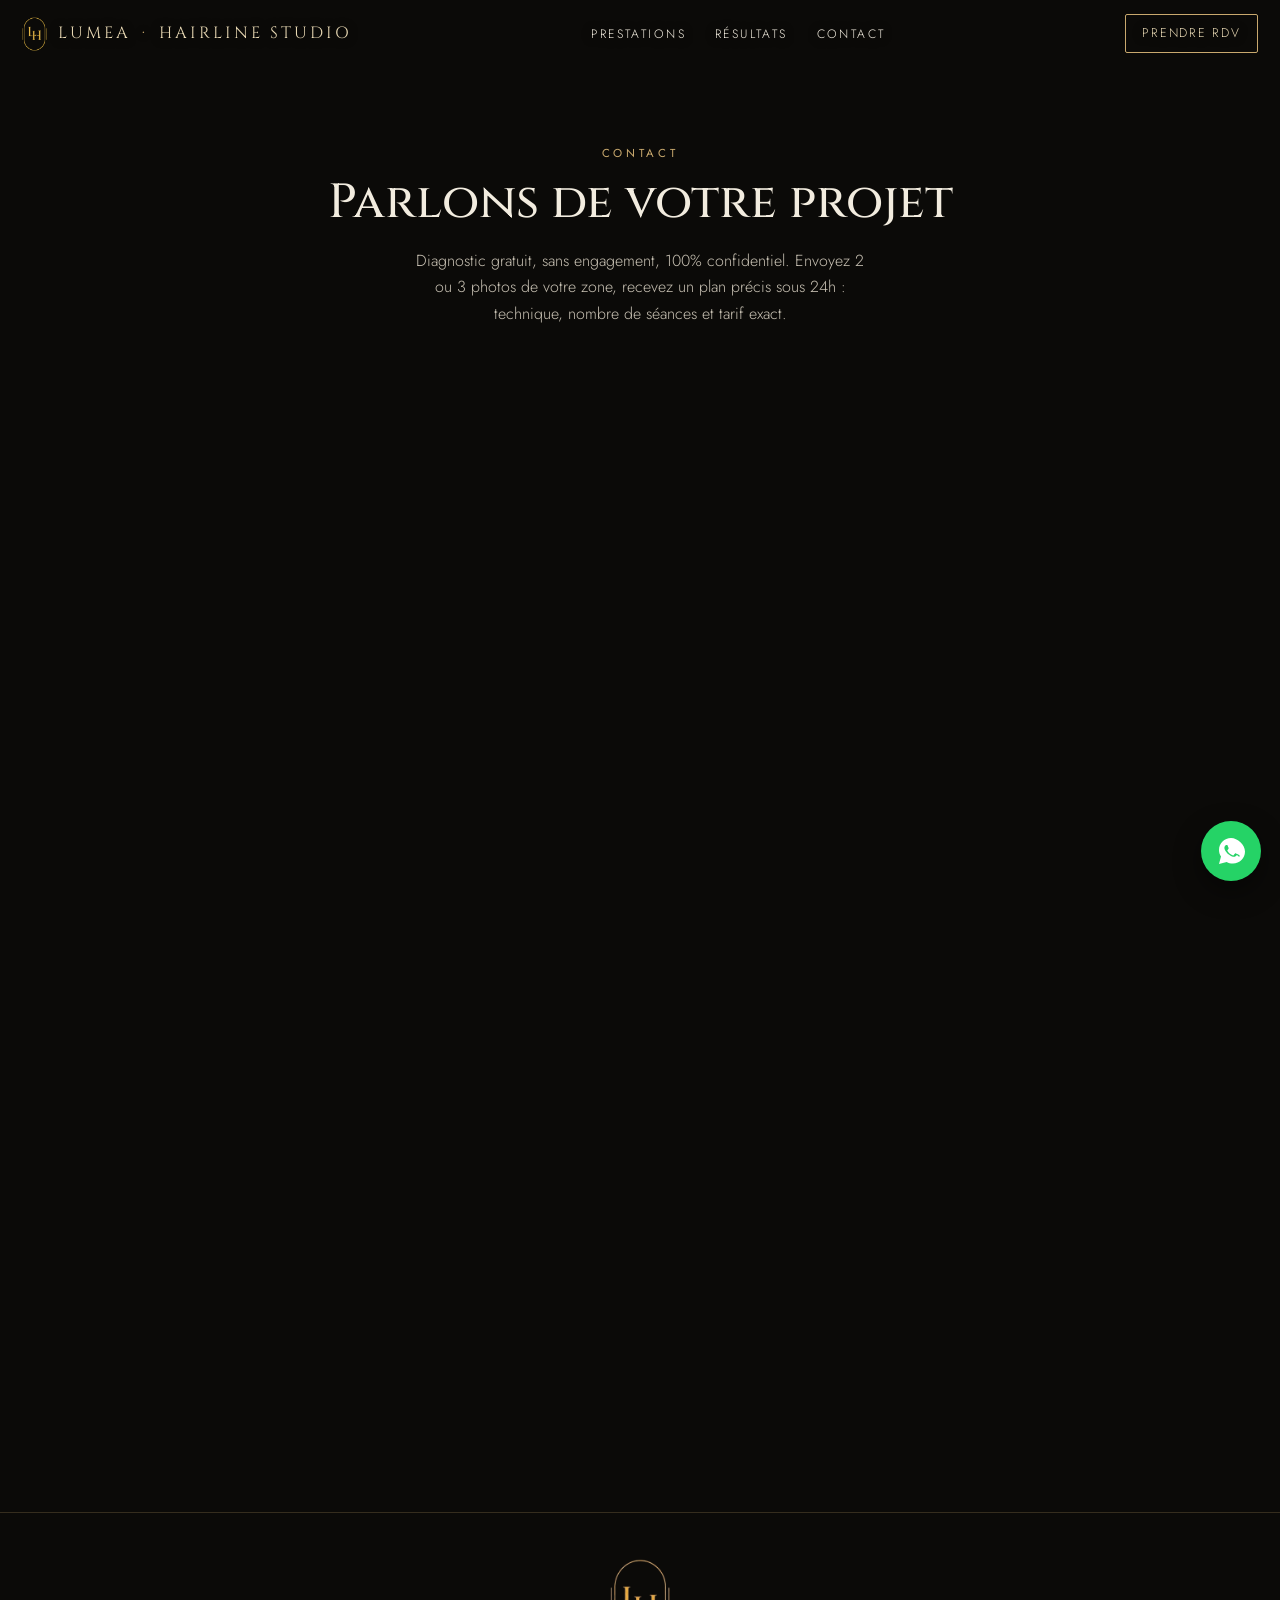
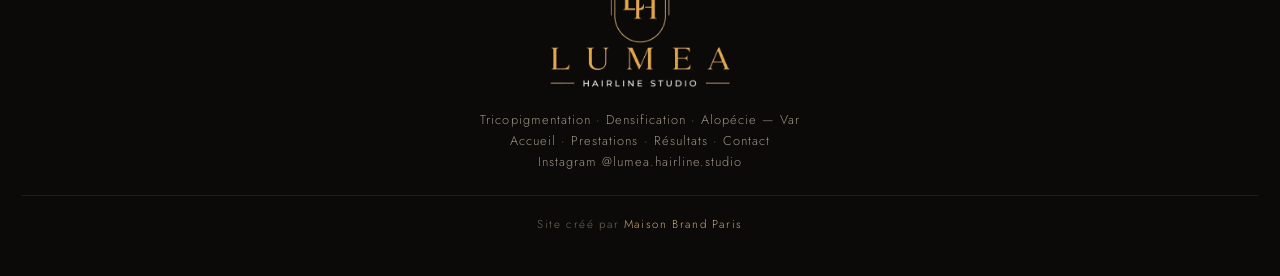
==== contact.html @ ed63c0f9 "Multi-pages + bulle WhatsApp + preloader rideau + compteurs corriges + cadrage contain + titres mot " ====
<!DOCTYPE html>
<html lang="fr">
<head>
<meta charset="UTF-8">
<meta name="viewport" content="width=device-width, initial-scale=1.0">
<title>Contact — LUMEA Hairline Studio</title>
<meta name="description" content="Diagnostic gratuit sous 24h. WhatsApp, Instagram, studio privé dans le Var. Prévisualisation IA gratuite.">
<link rel="preconnect" href="https://fonts.googleapis.com">
<link href="https://fonts.googleapis.com/css2?family=Anton&family=Cinzel:wght@400;500;600&family=Jost:ital,wght@0,300;0,400;0,500;1,300&display=swap" rel="stylesheet">
<link rel="stylesheet" href="css/styles.css">
<style>
.entete-page{padding:9rem 1.4rem 3rem;max-width:1060px;margin:0 auto;text-align:center}
.entete-page h1{font-family:'Cinzel',serif;font-weight:500;font-size:clamp(1.9rem,6.5vw,3rem);line-height:1.2;margin-top:.7rem}
.entete-page p.intro{color:#C9C2B4;max-width:52ch;margin:1rem auto 0}
.contact-grille{display:grid;gap:1.1rem;grid-template-columns:1fr;margin-top:1rem}
@media(min-width:760px){.contact-grille{grid-template-columns:repeat(3,1fr)}}
.contact-carte{border:1px solid var(--ligne);border-radius:4px;padding:1.8rem 1.4rem;background:linear-gradient(180deg,var(--noir2),transparent);transition:.3s;display:flex;flex-direction:column;gap:.5rem}
.contact-carte:hover{border-color:var(--or);transform:translateY(-5px)}
.contact-carte .ico{width:52px;height:52px;border-radius:50%;display:flex;align-items:center;justify-content:center;margin-bottom:.4rem}
.contact-carte .ico svg{width:26px;height:26px}
.ico.wa{background:#25D366;animation:waPulse 2.4s ease-in-out infinite}
.ico.ig{background:linear-gradient(45deg,#F58529,#DD2A7B,#8134AF,#515BD4)}
.ico.or{background:linear-gradient(120deg,var(--or),#B08F55)}
.contact-carte h3{font-size:1.05rem;letter-spacing:.05em}
.contact-carte p{font-size:.92rem;color:var(--gris);flex:1}
.contact-carte .lien{font-size:.72rem;letter-spacing:.2em;text-transform:uppercase;color:var(--or)}
.btn-wa{background:#25D366;color:#062B16;font-weight:500;animation:waPulse 2.4s ease-in-out infinite}
</style>
</head>
<body>
<div id="progress"></div>
<nav>
  <a class="logo" href="index.html"><img src="img/logo-mark.png" alt="LH" class="logo-mark">LUMEA <span>·</span> HAIRLINE STUDIO</a>
  <div class="nav-liens">
    <a href="prestations.html">Prestations</a>
    <a href="resultats.html">Résultats</a>
    <a href="contact.html">Contact</a>
  </div>
  <a class="nav-cta" href="contact.html">Prendre RDV</a>
</nav>
<header class="entete-page">
  <p class="eyebrow">Contact</p>
  <h1>Parlons de votre projet</h1>
  <p class="intro">Diagnostic gratuit, sans engagement, 100% confidentiel. Envoyez 2 ou 3 photos de votre zone, recevez un plan précis sous 24h : technique, nombre de séances et tarif exact.</p>
</header>
<section class="reveal" style="padding-top:0">
  <div class="contact-grille">
    <a class="contact-carte" href="https://wa.me/qr/CVUAMJYYGA55K1" target="_blank" rel="noopener">
      <span class="ico wa"><svg viewBox="0 0 32 32"><path fill="#fff" d="M16 3C9.4 3 4 8.4 4 15c0 2.4.7 4.6 2 6.5L4 29l7.7-2c1.8 1 3.9 1.5 6 1.5h.3c6.6 0 12-5.4 12-12S22.6 3 16 3zm5.9 17.1c-.3.8-1.6 1.5-2.2 1.6-.6.1-1.3.2-3.7-.8-3.1-1.3-5.1-4.4-5.3-4.6-.2-.2-1.3-1.7-1.3-3.2s.8-2.3 1.1-2.6c.3-.3.6-.4.8-.4h.6c.2 0 .5-.1.7.5.3.7.9 2.2 1 2.4.1.2.1.4 0 .6-.1.2-.2.4-.4.6l-.6.7c-.2.2-.4.4-.2.8.2.4 1 1.7 2.2 2.7 1.5 1.3 2.8 1.7 3.2 1.9.4.2.6.2.9-.1.2-.3 1-1.2 1.3-1.6.3-.4.5-.3.9-.2.4.1 2.4 1.1 2.8 1.3.4.2.7.3.8.5.1.2.1.9-.2 1.7z"/></svg></span>
      <h3>WhatsApp</h3>
      <p>Le plus rapide : envoyez vos photos, réponse sous 24h.</p>
      <span class="lien">Ouvrir WhatsApp</span>
    </a>
    <a class="contact-carte" href="https://ig.me/m/lumea.hairline.studio" target="_blank" rel="noopener">
      <span class="ico ig"><svg viewBox="0 0 24 24"><path fill="#fff" d="M12 2.2c3.2 0 3.6 0 4.8.1 1.2.1 1.9.2 2.3.4.6.2 1 .5 1.4.9.4.4.7.8.9 1.4.2.4.4 1.1.4 2.3.1 1.3.1 1.6.1 4.8s0 3.6-.1 4.8c-.1 1.2-.2 1.9-.4 2.3-.2.6-.5 1-.9 1.4-.4.4-.8.7-1.4.9-.4.2-1.1.4-2.3.4-1.3.1-1.6.1-4.8.1s-3.6 0-4.8-.1c-1.2-.1-1.9-.2-2.3-.4-.6-.2-1-.5-1.4-.9-.4-.4-.7-.8-.9-1.4-.2-.4-.4-1.1-.4-2.3C2.2 15.6 2.2 15.2 2.2 12s0-3.6.1-4.8c.1-1.2.2-1.9.4-2.3.2-.6.5-1 .9-1.4.4-.4.8-.7 1.4-.9.4-.2 1.1-.4 2.3-.4C8.4 2.2 8.8 2.2 12 2.2zm0 3.6a6.2 6.2 0 1 0 0 12.4 6.2 6.2 0 0 0 0-12.4zm0 10.2a4 4 0 1 1 0-8 4 4 0 0 1 0 8zm6.4-10.4a1.4 1.4 0 1 1-2.9 0 1.4 1.4 0 0 1 2.9 0z"/></svg></span>
      <h3>Instagram</h3>
      <p>Message privé @lumea.hairline.studio et tous nos résultats.</p>
      <span class="lien">Ouvrir Instagram</span>
    </a>
    <div class="contact-carte">
      <span class="ico or"><svg viewBox="0 0 24 24"><path fill="#0B0A08" d="M12 2C8.1 2 5 5.1 5 9c0 5.2 7 13 7 13s7-7.8 7-13c0-3.9-3.1-7-7-7zm0 9.5A2.5 2.5 0 1 1 12 6.5a2.5 2.5 0 0 1 0 5z"/></svg></span>
      <h3>Le studio</h3>
      <p>Studio privé et confidentiel dans le Var (Six-Fours-les-Plages). Adresse exacte communiquée à la confirmation du rendez-vous.</p>
      <span class="lien" style="color:var(--gris)">Sur rendez-vous uniquement</span>
    </div>
  </div>
</section>
<section class="reveal" style="border-top:1px solid var(--ligne)">
  <p class="eyebrow">Prévisualisation IA gratuite</p>
  <h2>Voyez votre futur résultat avant de vous lancer</h2>
  <div class="duo" style="margin-top:2rem">
    <div class="duo-img"><img src="img/previsu-ia.jpg" alt="Prévisualisation IA — avant / après" loading="lazy"></div>
    <div>
      <div class="etapes" style="grid-template-columns:1fr;gap:1.1rem;margin-top:0">
        <div class="etape"><span class="num">I</span><h3>Envoyez vos photos avant</h3><p>Des photos claires : face, dessus et côtés.</p></div>
        <div class="etape"><span class="num">II</span><h3>Prévisualisation IA</h3><p>Nous générons votre résultat "après" grâce à l'IA.</p></div>
        <div class="etape"><span class="num">III</span><h3>Visualisez votre transformation</h3><p>Vous décidez en toute confiance.</p></div>
      </div>
      <div class="cta-row" style="margin-top:1.6rem">
        <a class="btn btn-wa" href="https://wa.me/qr/CVUAMJYYGA55K1" target="_blank" rel="noopener">Recevoir ma prévisualisation</a>
      </div>
    </div>
  </div>
</section>
<footer>
  <img src="img/logo-full.png" alt="LUMEA Hairline Studio" class="logo-footer">
  Tricopigmentation · Densification · Alopécie — Var<br>
  <a href="index.html">Accueil</a> · <a href="prestations.html">Prestations</a> · <a href="resultats.html">Résultats</a> · <a href="contact.html">Contact</a><br>
  Instagram @lumea.hairline.studio
  <p class="credit">Site créé par <a href="https://maisonbrandparis.fr" target="_blank" rel="noopener">Maison Brand Paris</a></p>
</footer>
<a class="wa-bulle" href="https://wa.me/qr/CVUAMJYYGA55K1" target="_blank" rel="noopener" aria-label="Nous contacter sur WhatsApp">
  <svg viewBox="0 0 32 32" aria-hidden="true"><path fill="#fff" d="M16 3C9.4 3 4 8.4 4 15c0 2.4.7 4.6 2 6.5L4 29l7.7-2c1.8 1 3.9 1.5 6 1.5h.3c6.6 0 12-5.4 12-12S22.6 3 16 3zm5.9 17.1c-.3.8-1.6 1.5-2.2 1.6-.6.1-1.3.2-3.7-.8-3.1-1.3-5.1-4.4-5.3-4.6-.2-.2-1.3-1.7-1.3-3.2s.8-2.3 1.1-2.6c.3-.3.6-.4.8-.4h.6c.2 0 .5-.1.7.5.3.7.9 2.2 1 2.4.1.2.1.4 0 .6-.1.2-.2.4-.4.6l-.6.7c-.2.2-.4.4-.2.8.2.4 1 1.7 2.2 2.7 1.5 1.3 2.8 1.7 3.2 1.9.4.2.6.2.9-.1.2-.3 1-1.2 1.3-1.6.3-.4.5-.3.9-.2.4.1 2.4 1.1 2.8 1.3.4.2.7.3.8.5.1.2.1.9-.2 1.7z"/></svg>
</a>
<script src="js/site.js"></script>
</body>
</html>
---- css/styles.css ----
:root{
  --noir:#0B0A08;
  --noir2:#141210;
  --or:#C9A96E;
  --or-clair:#E9D9B4;
  --creme:#F2ECDF;
  --gris:#9A9184;
  --ligne:rgba(201,169,110,.22);
}
*{margin:0;padding:0;box-sizing:border-box}
html{scroll-behavior:smooth}
body{background:var(--noir);color:var(--creme);font-family:'Jost',sans-serif;font-weight:300;line-height:1.65;-webkit-font-smoothing:antialiased;overflow-x:hidden}
img{max-width:100%;display:block}
a{color:inherit;text-decoration:none}

.eyebrow{font-size:.72rem;letter-spacing:.32em;text-transform:uppercase;color:var(--or);font-weight:400}
h1,h2,h3{font-family:'Cinzel',serif;font-weight:500;color:var(--creme)}
h2{font-size:clamp(1.5rem,5.4vw,2.4rem);line-height:1.25;margin:.7rem 0 1rem}
section{padding:4.6rem 1.4rem;max-width:1060px;margin:0 auto}

#progress{position:fixed;top:0;left:0;height:2px;width:0;background:linear-gradient(90deg,var(--or),var(--or-clair));z-index:100;box-shadow:0 0 12px rgba(201,169,110,.7)}

/* ===== NAV ===== */
nav{position:fixed;top:0;left:0;right:0;z-index:50;display:flex;align-items:center;justify-content:space-between;padding:.9rem 1.4rem;background:transparent;border-bottom:none;text-shadow:0 1px 10px rgba(0,0,0,.65)}
.logo{font-family:'Cinzel',serif;font-size:1.02rem;letter-spacing:.18em;color:var(--or-clair);display:flex;align-items:center;gap:.7rem}
.logo-mark{height:34px;width:auto;display:block}
.logo span{color:var(--or)}
.nav-cta{font-size:.78rem;letter-spacing:.14em;text-transform:uppercase;border:1px solid var(--or);color:var(--or-clair);padding:.5rem 1rem;border-radius:2px;transition:.25s}
.nav-cta:hover{background:var(--or);color:var(--noir)}

/* ===== HERO ===== */
.hero{min-height:100svh;height:100dvh;position:relative;display:flex;align-items:flex-end;overflow:hidden;padding:0;max-width:none;background:#000}
.hero-video{position:absolute;inset:0;width:100%;height:100%;object-fit:cover;object-position:center 24%;animation:devoile 2.1s cubic-bezier(.65,0,.35,1) 1.5s both;will-change:clip-path}
@media(min-width:720px){.hero-video{object-position:60% center}}
@keyframes devoile{from{clip-path:inset(0 100% 0 0)}to{clip-path:inset(0 0 0 0)}}

/* Rayon de lumière qui balaye et révèle */
.scan{position:absolute;top:-6%;bottom:-6%;left:0;width:3px;z-index:4;pointer-events:none;
  background:linear-gradient(to bottom,transparent,var(--or-clair) 18%,#FFF6E0 50%,var(--or-clair) 82%,transparent);
  box-shadow:0 0 24px 6px rgba(233,217,180,.9),0 0 90px 30px rgba(201,169,110,.55),-40px 0 120px 40px rgba(201,169,110,.25);
  animation:balayage 2.1s cubic-bezier(.65,0,.35,1) 1.5s both,scanOut .7s ease 3.6s forwards}
@keyframes balayage{from{left:-2%}to{left:102%}}
@keyframes scanOut{to{opacity:0}}

/* Poussière d'or autour de la tête */
#poussiere{position:absolute;inset:0;z-index:3;pointer-events:none;opacity:0;animation:fondu 1.5s ease 2.75s forwards}

/* Halo doré qui suit le curseur */
.halo{position:absolute;top:0;left:0;width:34vmax;height:34vmax;border-radius:50%;z-index:2;pointer-events:none;mix-blend-mode:screen;opacity:0;will-change:transform,opacity;
  background:radial-gradient(circle,rgba(255,240,210,.2) 0%,rgba(233,217,180,.13) 32%,rgba(201,169,110,.07) 58%,transparent 78%)}

.hero::after{content:"";position:absolute;inset:0;z-index:5;background:linear-gradient(to top,rgba(11,10,8,.98) 12%,rgba(11,10,8,.55) 42%,rgba(11,10,8,.05) 72%);pointer-events:none}
@media(min-width:720px){
  .hero{align-items:center}
  .hero::after{background:linear-gradient(94deg,rgba(11,10,8,.92) 18%,rgba(11,10,8,.55) 40%,rgba(11,10,8,0) 62%)}
}
.hero-contenu{position:relative;z-index:6;padding:2rem 1.4rem 2.6rem;width:100%;max-width:none;margin:0;text-align:left}
@media(min-width:720px){.hero-contenu{padding:7rem 4vw 5rem}}
.hero .eyebrow{display:flex;align-items:center;gap:.6rem}
.hero .eyebrow img{height:34px;width:auto;flex:none}
.hero h1{font-family:'Anton',sans-serif;font-weight:400;text-transform:uppercase;font-size:clamp(2.7rem,12.5vw,5.4rem);line-height:1.02;letter-spacing:.01em;margin-top:1.1rem;color:var(--creme)}
.hero h1 span{display:block;opacity:0;transform:translateY(28px);filter:blur(12px);animation:monte 1.1s cubic-bezier(.16,1,.3,1) forwards}
.hero h1 span:nth-child(1){animation-delay:2.2s}
.hero h1 span:nth-child(2){animation-delay:2.4s}
.hero h1 span:nth-child(3){animation-delay:2.6s}
@keyframes monte{to{opacity:1;transform:none;filter:blur(0)}}
.hero h1 .l2{background:linear-gradient(110deg,var(--or) 20%,var(--or-clair) 40%,var(--or) 60%);background-size:200% 100%;-webkit-background-clip:text;background-clip:text;color:transparent;animation:monte 1.1s cubic-bezier(.16,1,.3,1) 2.4s forwards,brille 5s linear 3.8s infinite}
@keyframes brille{to{background-position:-200% 0}}
.hero p.sous{margin:1.3rem 0 1.8rem;max-width:38ch;color:#C9C2B4;font-size:1rem;opacity:0;animation:fondu .9s ease 2.95s forwards}
.hero p.sous b{color:var(--creme);font-weight:500}
@keyframes fondu{to{opacity:1}}
.cta-row{display:flex;align-items:center;gap:1rem;flex-wrap:wrap}
.hero .cta-row{opacity:0;animation:fondu .9s ease 3.15s forwards}
.btn{display:inline-block;text-align:center;padding:.95rem 1.6rem;font-size:.8rem;letter-spacing:.18em;text-transform:uppercase;border-radius:2px;transition:.25s;position:relative;overflow:hidden}
.btn-or{background:linear-gradient(120deg,var(--or),#B08F55);color:var(--noir);font-weight:500}
.btn-or::after{content:"";position:absolute;top:0;left:-80%;width:50%;height:100%;background:linear-gradient(100deg,transparent,rgba(255,255,255,.45),transparent);transform:skewX(-20deg);animation:balaye 3.6s ease-in-out infinite}
@keyframes balaye{0%,60%{left:-80%}100%{left:140%}}
.btn-or:hover{filter:brightness(1.1);transform:translateY(-2px);box-shadow:0 10px 30px rgba(201,169,110,.35)}
.btn-ghost{border:1px solid rgba(201,169,110,.45);color:var(--or-clair);background:rgba(11,10,8,.35)}
.btn-ghost:hover{border-color:var(--or);transform:translateY(-2px)}
.badge{display:flex;align-items:center;gap:.55rem;font-size:.7rem;letter-spacing:.16em;text-transform:uppercase;color:var(--gris);line-height:1.4}
.badge::before{content:"\2605";color:var(--or);font-size:1.05rem}
.stats{display:flex;gap:2.2rem;margin-top:2.6rem;flex-wrap:wrap;opacity:0;animation:fondu .9s ease 3.35s forwards}
.stat .chiffre{font-family:'Anton',sans-serif;font-size:clamp(1.7rem,6vw,2.5rem);color:var(--creme);line-height:1}
.stat .chiffre em{font-style:normal;color:var(--or)}
.stat .label{font-size:.68rem;letter-spacing:.2em;text-transform:uppercase;color:var(--gris);margin-top:.35rem}

/* ===== MARQUEE ===== */
.marquee{border-top:1px solid var(--ligne);border-bottom:1px solid var(--ligne);background:var(--noir2);overflow:hidden;padding:1rem 0;max-width:none}
.marquee-piste{display:flex;width:max-content;animation:defile 26s linear infinite}
.marquee:hover .marquee-piste{animation-play-state:paused}
.marquee-piste span{font-size:.74rem;letter-spacing:.26em;text-transform:uppercase;color:var(--or-clair);padding:0 1.4rem;white-space:nowrap}
.marquee-piste span::before{content:"\2726";color:var(--or);margin-right:1.4rem}
@keyframes defile{to{transform:translateX(-50%)}}

/* ===== SECTIONS CLAIRES (blanc crème) ===== */
.clair{background:linear-gradient(180deg,#FBF9F4,#F4F0E6);color:#3A322A}
.clair h2,.clair h3{color:#171310}
.clair .eyebrow{color:#A8823F}
.clair p{color:#6E655A}
.clair .carte{background:#fff;border-color:rgba(23,19,16,.1);box-shadow:0 2px 14px rgba(23,19,16,.05)}
.clair .carte:hover{border-color:var(--or);box-shadow:0 18px 40px rgba(23,19,16,.13)}
.clair .carte p{color:#6E655A}
.clair .carte .lien{color:#A8823F}
.clair .etape{border-top-color:rgba(23,19,16,.14)}
.clair .etape .num{color:#A8823F}
.clair .etape p{color:#6E655A}
.clair .puce{border-color:rgba(23,19,16,.16);color:#5A4E3E}
.clair .puce:hover{border-color:var(--or);background:rgba(201,169,110,.12)}
.clair .avis{background:#fff;border-color:rgba(23,19,16,.1);box-shadow:0 2px 14px rgba(23,19,16,.05)}
.clair .avis:hover{border-color:var(--or)}
.clair .avis p{color:#3A322A}
.clair .avis .qui{color:#8A8072}
.clair .etoiles{color:#A8823F}

/* ===== PHRASE PONT (façon joesmp) ===== */
.pont{text-align:center;padding:3.6rem 1.4rem 0}
.pont h2{max-width:22ch;margin:0 auto}

/* ===== PRESTATIONS (cartes photo, façon joesmp) ===== */
.grid{display:grid;gap:1.1rem;margin-top:2rem}
@media(min-width:720px){.grid{grid-template-columns:repeat(2,1fr)}}
.carte{border:1px solid var(--ligne);border-radius:4px;overflow:hidden;background:linear-gradient(180deg,var(--noir2),transparent);transition:transform .35s ease,border-color .35s ease,box-shadow .35s ease;display:flex;flex-direction:column;position:relative}
.carte::before{content:"";position:absolute;top:0;left:0;right:0;height:1px;background:linear-gradient(90deg,transparent,var(--or),transparent);opacity:0;transition:.4s;z-index:2}
.carte:hover{border-color:var(--or);transform:translateY(-6px);box-shadow:0 18px 40px rgba(0,0,0,.5)}
.carte:hover::before{opacity:1}
.carte .visuel{aspect-ratio:16/9;overflow:hidden;background:var(--noir2)}
.carte .visuel img{width:100%;height:100%;object-fit:cover;transition:transform 1s ease}
.carte:hover .visuel img{transform:scale(1.06)}
.carte .texte{padding:1.4rem 1.4rem 1.6rem;flex:1;display:flex;flex-direction:column}
.carte h3{font-size:1.05rem;letter-spacing:.06em;margin-bottom:.55rem}
.carte p{font-size:.92rem;color:var(--gris);flex:1}
.carte .lien{display:inline-block;margin-top:1rem;font-size:.72rem;letter-spacing:.2em;text-transform:uppercase;color:var(--or);transition:.25s}
.carte .lien::after{content:" \2192";transition:.25s}
.carte:hover .lien::after{margin-left:.3rem}

/* ===== SLIDER AVANT/APRÈS ===== */
.ba-section{text-align:center}
.ba{position:relative;width:100%;max-width:560px;margin:2rem auto 0;aspect-ratio:1/1;border-radius:4px;overflow:hidden;border:1px solid var(--ligne);touch-action:none;user-select:none;cursor:ew-resize;box-shadow:0 24px 60px rgba(0,0,0,.5);background:#000}
.ba img{position:absolute;inset:0;width:100%;height:100%;object-fit:cover;pointer-events:none}
.ba img.apres{clip-path:inset(0 0 0 calc(100% - var(--cut,50%)))}
.ba .tag{position:absolute;bottom:1rem;font-size:.7rem;letter-spacing:.3em;text-transform:uppercase;color:var(--or-clair);background:rgba(11,10,8,.65);padding:.4rem .9rem;border:1px solid var(--ligne);border-radius:2px;z-index:5}
.ba .tag.g{left:1rem}.ba .tag.d{right:1rem}
.ba .bar{position:absolute;top:0;bottom:0;left:calc(100% - var(--cut,50%));width:1px;background:var(--or);z-index:3;box-shadow:0 0 14px rgba(201,169,110,.8)}
.ba .knob{position:absolute;top:50%;left:calc(100% - var(--cut,50%));transform:translate(-50%,-50%);width:42px;height:42px;border-radius:50%;border:1px solid var(--or);background:rgba(11,10,8,.8);color:var(--or);display:flex;align-items:center;justify-content:center;font-size:.9rem;z-index:4;animation:pulse 2.4s ease-in-out infinite}
@keyframes pulse{0%,100%{box-shadow:0 0 0 0 rgba(201,169,110,.5)}50%{box-shadow:0 0 0 12px rgba(201,169,110,0)}}
.ba-caption{margin-top:1rem;font-size:.8rem;color:var(--gris);letter-spacing:.08em}

/* ===== GALERIE ===== */
.galerie{display:flex;gap:1rem;overflow-x:auto;scroll-snap-type:x mandatory;padding:2rem 0 1rem;-webkit-overflow-scrolling:touch;scrollbar-width:none}
.galerie::-webkit-scrollbar{display:none}
.galerie figure{flex:0 0 78%;max-width:420px;scroll-snap-align:center;border:1px solid var(--ligne);border-radius:4px;overflow:hidden;position:relative;background:var(--noir2)}
@media(min-width:720px){.galerie figure{flex:0 0 40%}}
.galerie img{width:100%;aspect-ratio:1/1;object-fit:cover;transition:transform 1.2s ease}
.galerie figure:hover img{transform:scale(1.05)}
.galerie figcaption{position:absolute;left:0;right:0;bottom:0;padding:2.2rem 1.1rem .9rem;font-size:.72rem;letter-spacing:.22em;text-transform:uppercase;color:var(--or-clair);background:linear-gradient(to top,rgba(11,10,8,.92),transparent)}
.galerie-nav{display:flex;gap:.6rem;justify-content:center;margin-top:.6rem}
.galerie-nav button{width:38px;height:38px;border-radius:50%;border:1px solid var(--ligne);background:transparent;color:var(--or);font-size:1rem;cursor:pointer;transition:.25s}
.galerie-nav button:hover{border-color:var(--or);background:rgba(201,169,110,.1)}

/* ===== DUO ===== */
.duo{display:grid;gap:2.2rem;align-items:center}
@media(min-width:760px){.duo{grid-template-columns:1fr 1fr}.duo.inverse .duo-img{order:2}}
.duo-img{border:1px solid var(--ligne);border-radius:4px;overflow:hidden;box-shadow:0 24px 60px rgba(0,0,0,.5)}
.duo-img img{transition:transform .2s linear;will-change:transform;transform:translateY(var(--py,0)) scale(1.12)}
.duo ul{list-style:none;margin-top:1.2rem}
.duo li{padding:.55rem 0;border-top:1px solid var(--ligne);font-size:.95rem;color:#C9C2B4}
.duo li b{color:var(--creme);font-weight:500}
.duo li::before{content:"\2713";color:var(--or);margin-right:.7rem}


/* ===== DÉFILEMENT CINÉMATIQUE (galerie 1:1) ===== */
.defile-section{padding:0;max-width:none;height:520vh;position:relative}
.defile-colle{position:sticky;top:0;height:100vh;height:100svh;overflow:hidden;display:flex;flex-direction:column;justify-content:center}
.defile-tete{padding:1.2rem 1.4rem 0;max-width:1060px;margin:0 auto;width:100%}
.defile-tete h2{margin-bottom:0}
.piste{display:flex;align-items:center;gap:4vw;padding:2rem 10vw;will-change:transform}
.diapo{flex:0 0 auto;width:min(58vh,84vw);position:relative;border:1px solid var(--ligne);border-radius:4px;overflow:hidden;background:var(--noir2);box-shadow:0 30px 80px rgba(0,0,0,.55);transition:transform .5s cubic-bezier(.22,1,.36,1),filter .5s ease,border-color .5s ease;transform:scale(.9);filter:brightness(.55) saturate(.85)}
.diapo.active{transform:scale(1);filter:none;border-color:rgba(201,169,110,.55)}
.diapo img{width:100%;aspect-ratio:1/1;object-fit:contain;display:block;background:#000}
.diapo figcaption{position:absolute;left:0;right:0;bottom:0;padding:3.2rem 1.3rem 1.2rem;font-family:'Cinzel',serif;font-size:clamp(1rem,2.8vw,1.35rem);letter-spacing:.1em;text-transform:uppercase;color:var(--creme);background:linear-gradient(to top,rgba(11,10,8,.96),transparent);display:flex;align-items:baseline;gap:1rem;line-height:1.3;text-shadow:0 2px 12px rgba(0,0,0,.8)}
.diapo .no{font-family:'Cinzel',serif;color:var(--or);font-size:clamp(1.3rem,3.4vw,1.7rem);letter-spacing:.08em;flex:none}
.defile-barre{height:1px;background:var(--ligne);margin:1.6rem 10vw 2rem;position:relative}
.defile-avancee{position:absolute;top:-1px;left:0;height:3px;width:0;background:linear-gradient(90deg,var(--or),var(--or-clair));box-shadow:0 0 12px rgba(201,169,110,.8);border-radius:2px}
@media(prefers-reduced-motion:reduce){
  .defile-section{height:auto}
  .defile-colle{position:static;height:auto}
  .piste{overflow-x:auto;scroll-snap-type:x mandatory}
  .diapo{scroll-snap-align:center;transform:none;filter:none}
}

/* ===== POURQUOI (façon "Why JOE SMP") ===== */
.pourquoi{border-top:1px solid var(--ligne)}
.raisons{margin-top:2rem}
.raison{display:flex;align-items:baseline;gap:1.1rem;padding:1.15rem 0;border-bottom:1px solid var(--ligne);transition:.3s;cursor:default}
.raison:hover{padding-left:.6rem}
.raison:hover h3{color:var(--or-clair)}
.raison .num{font-family:'Cinzel',serif;color:var(--or);font-size:1rem;flex:none}
.raison h3{font-size:1.05rem;letter-spacing:.04em;transition:.3s}
.raison p{font-size:.9rem;color:var(--gris);margin-top:.2rem}

/* ===== TECHNIQUE ===== */
.etapes{display:grid;gap:1.6rem;margin-top:2rem}
@media(min-width:720px){.etapes{grid-template-columns:repeat(3,1fr)}}
.etape{border-top:1px solid var(--ligne);padding-top:1.2rem}
.etape .num{font-family:'Cinzel',serif;color:var(--or);font-size:1.1rem}
.etape h3{font-size:1rem;margin:.5rem 0 .4rem;letter-spacing:.05em}
.etape p{font-size:.92rem;color:var(--gris)}
.rassure{display:flex;flex-wrap:wrap;gap:.7rem;justify-content:center;margin-top:1.8rem}
.puce{border:1px solid var(--ligne);border-radius:999px;padding:.55rem 1.1rem;font-size:.8rem;letter-spacing:.1em;color:var(--or-clair);transition:.3s}
.puce:hover{border-color:var(--or);background:rgba(201,169,110,.08)}

/* ===== AVIS ===== */
.avis-grid{display:grid;gap:1rem;margin-top:2rem}
@media(min-width:720px){.avis-grid{grid-template-columns:repeat(2,1fr)}}
.avis{border:1px solid var(--ligne);border-radius:4px;padding:1.6rem 1.4rem;background:var(--noir2);transition:.3s}
.avis:hover{border-color:var(--or)}
.etoiles{color:var(--or);letter-spacing:.25em;font-size:.85rem;margin-bottom:.7rem}
.avis p{font-size:.95rem;font-style:italic;color:var(--creme)}
.avis .qui{margin-top:.9rem;font-size:.78rem;letter-spacing:.15em;text-transform:uppercase;color:var(--gris);font-style:normal}

/* ===== AURORE OR (zone offre + CTA) ===== */
.aurora-zone{position:relative;overflow:hidden;background:#0B0A08}
.aurora-fond{position:absolute;inset:0;pointer-events:none}
.aurora-blob{position:absolute;top:0;left:0;border-radius:50%;mix-blend-mode:screen;filter:blur(26px);opacity:.4;will-change:transform,opacity}
.aurora-glow{position:absolute;top:0;left:0;width:44vmax;height:44vmax;border-radius:50%;pointer-events:none;mix-blend-mode:screen;opacity:0;will-change:transform,opacity;
  background:radial-gradient(circle,rgba(255,240,210,.16) 0%,rgba(233,217,180,.11) 30%,rgba(201,169,110,.06) 55%,transparent 75%)}
.aurora-voile{position:absolute;inset:0;pointer-events:none;background:radial-gradient(120% 90% at 50% 115%,rgba(11,10,8,.88) 0%,rgba(11,10,8,.3) 45%,transparent 72%)}
.aurora-grain{position:absolute;inset:0;pointer-events:none;opacity:.05;background-size:160px 160px;animation:grainJitter .9s steps(4) infinite;
  background-image:url("data:image/svg+xml,%3Csvg xmlns='http://www.w3.org/2000/svg' width='160' height='160'%3E%3Cfilter id='n'%3E%3CfeTurbulence type='fractalNoise' baseFrequency='0.9' numOctaves='2' stitchTiles='stitch'/%3E%3C/filter%3E%3Crect width='100%25' height='100%25' filter='url(%23n)' opacity='0.55'/%3E%3C/svg%3E")}
@keyframes grainJitter{0%{background-position:0 0}25%{background-position:-40px 30px}50%{background-position:60px -20px}75%{background-position:-20px -50px}100%{background-position:0 0}}
.aurora-zone section{position:relative;z-index:2}

/* ===== BLOC OFFRE (façon giveaway joesmp) ===== */
.offre{max-width:none;background:transparent;border-top:1px solid var(--ligne);text-align:center;position:relative;overflow:visible}
.offre-in{max-width:760px;margin:0 auto;position:relative}
.offre h2{font-family:'Anton',sans-serif;font-weight:400;text-transform:uppercase;letter-spacing:.02em;font-size:clamp(1.9rem,7.4vw,3.4rem);line-height:1.08}
.offre h2 em{font-style:normal;color:var(--or)}
.offre p{color:#C9C2B4;max-width:52ch;margin:1rem auto 0}
.offre .mini{font-size:.7rem;letter-spacing:.22em;text-transform:uppercase;color:var(--gris);margin-top:1.6rem}
.offre .cta-row{justify-content:center;margin-top:1.8rem}

/* ===== CTA FINAL ===== */
.final{text-align:center;position:relative}
.final h2{max-width:22ch;margin-left:auto;margin-right:auto}
.final .cta-row{margin:2rem auto 0;justify-content:center}

/* ===== FOOTER ===== */
footer{border-top:1px solid var(--ligne);padding:2.6rem 1.4rem;text-align:center;color:var(--gris);font-size:.8rem;letter-spacing:.08em}
footer .logo-footer{display:block;margin:0 auto 1.1rem;width:190px;height:auto}
footer .credit{margin-top:1.4rem;padding-top:1.2rem;border-top:1px solid rgba(201,169,110,.12);font-size:.72rem;letter-spacing:.14em;color:#6E655A}
footer .credit a{color:var(--or);transition:.25s}
footer .credit a:hover{color:var(--or-clair)}

/* ===== CTA FLOTTANT MOBILE ===== */
.cta-flottant{position:fixed;left:0;right:0;bottom:0;z-index:60;display:flex;gap:1px;background:var(--ligne);border-top:1px solid var(--ligne);transform:translateY(110%);transition:transform .45s cubic-bezier(.22,1,.36,1)}
.cta-flottant.visible{transform:none}
.cta-flottant a{flex:1;text-align:center;padding:1rem .5rem;font-size:.74rem;letter-spacing:.16em;text-transform:uppercase;background:var(--noir2);color:var(--or-clair)}
.cta-flottant a.principal{background:linear-gradient(120deg,var(--or),#B08F55);color:var(--noir);font-weight:500}
@media(min-width:720px){.cta-flottant{display:none}}


/* ===== WHATSAPP / GOOGLE / INSTAGRAM (couleurs + motion) ===== */
.btn-wa{display:inline-flex;align-items:center;gap:.55rem;background:#25D366;color:#fff;font-weight:500;animation:waPulse 2.2s ease-in-out infinite}
.btn-wa:hover{filter:brightness(1.08);transform:translateY(-2px)}
@keyframes waPulse{0%,100%{box-shadow:0 0 0 0 rgba(37,211,102,.55)}55%{box-shadow:0 0 0 16px rgba(37,211,102,0)}}
.btn-wa svg{flex:none}
.badge-google{display:inline-flex;align-items:center;gap:.7rem;padding:.85rem 1.5rem;border-radius:999px;background:#fff;color:#1F1F1F;font-weight:500;font-size:.95rem;letter-spacing:.02em;position:relative;transition:.25s}
.badge-google::before{content:"";position:absolute;inset:-3px;border-radius:999px;background:conic-gradient(from var(--ga,0deg),#4285F4,#EA4335,#FBBC05,#34A853,#4285F4);z-index:-1;animation:gTourne 3.2s linear infinite;filter:blur(1px)}
@property --ga{syntax:'<angle>';initial-value:0deg;inherits:false}
@keyframes gTourne{to{--ga:360deg}}
.badge-google:hover{transform:translateY(-2px)}
.badge-google .g{font-weight:700;font-size:1.25rem;background:linear-gradient(90deg,#4285F4 25%,#EA4335 25% 50%,#FBBC05 50% 75%,#34A853 75%);-webkit-background-clip:text;background-clip:text;color:transparent}
.badge-google .etoiles-g{color:#FBBC05;letter-spacing:.1em}
.avis-tete{display:flex;align-items:center;justify-content:space-between;gap:1rem;flex-wrap:wrap}
.note-globale{font-family:'Anton',sans-serif;font-size:2rem;color:var(--creme)}
.note-globale small{font-family:'Jost',sans-serif;font-size:.75rem;letter-spacing:.18em;text-transform:uppercase;color:var(--gris);display:block}

/* ===== REELS (vidéos verticales) ===== */
.reels{display:flex;gap:1rem;margin-top:2.4rem;overflow-x:auto;scroll-snap-type:x mandatory;scrollbar-width:none;padding-bottom:.5rem}
.reels::-webkit-scrollbar{display:none}
.reel{flex:0 0 62%;max-width:300px;scroll-snap-align:center;border:1px solid var(--ligne);border-radius:10px;overflow:hidden;background:#000;box-shadow:0 20px 50px rgba(0,0,0,.5);transition:.35s}
.reel:hover{border-color:var(--or);transform:translateY(-4px)}
@media(min-width:720px){.reel{flex:0 0 31%}}
.reel video{width:100%;aspect-ratio:9/16;object-fit:cover;display:block}

/* ===== PRÉVISUALISATION IA ===== */
.ia-img{border:1px solid var(--ligne);border-radius:10px;overflow:hidden;box-shadow:0 24px 60px rgba(0,0,0,.55);max-width:420px;margin:0 auto}

/* ===== INSTAGRAM ===== */
.insta{text-align:center}
.insta-cta{display:inline-flex;align-items:center;gap:.7rem;padding:1rem 1.8rem;border-radius:999px;color:#fff;font-size:.9rem;letter-spacing:.12em;text-transform:uppercase;font-weight:500;position:relative;background:linear-gradient(45deg,#f09433,#e6683c,#dc2743,#cc2366,#bc1888);background-size:220% 220%;animation:instaVague 4s ease-in-out infinite;transition:.25s}
@keyframes instaVague{0%,100%{background-position:0% 50%}50%{background-position:100% 50%}}
.insta-cta:hover{transform:translateY(-3px);box-shadow:0 14px 36px rgba(204,35,102,.4)}


.carte-video{margin:-1.8rem -1.4rem 1.2rem;overflow:hidden;aspect-ratio:16/10;background:#000}
.carte-video video{width:100%;height:100%;object-fit:cover;display:block}

.ig-section{text-align:center}
.btn-ig{background:linear-gradient(45deg,#F58529,#DD2A7B,#8134AF,#515BD4);background-size:280% 280%;color:#fff;font-weight:500;font-size:.9rem;padding:1.1rem 2rem;animation:igVague 5s ease infinite}
@keyframes igVague{0%,100%{background-position:0% 50%}50%{background-position:100% 50%}}
.btn-ig:hover{transform:translateY(-2px);box-shadow:0 10px 30px rgba(221,42,123,.4)}

/* ===== REVEAL ===== */
.reveal{opacity:0;transform:translateY(26px);transition:opacity .8s cubic-bezier(.22,1,.36,1),transform .8s cubic-bezier(.22,1,.36,1)}
.reveal.vu{opacity:1;transform:none}
.stagger>*{opacity:0;transform:translateY(26px);transition:opacity .7s cubic-bezier(.22,1,.36,1),transform .7s cubic-bezier(.22,1,.36,1)}
.stagger.vu>*{opacity:1;transform:none}
.stagger.vu>*:nth-child(1){transition-delay:.05s}
.stagger.vu>*:nth-child(2){transition-delay:.18s}
.stagger.vu>*:nth-child(3){transition-delay:.31s}
.stagger.vu>*:nth-child(4){transition-delay:.44s}
@media(prefers-reduced-motion:reduce){
  .reveal,.stagger>*{opacity:1;transform:none;transition:none}
  .hero-video,.scan,#poussiere,.hero h1 span,.hero p.sous,.hero .cta-row,.stats,.marquee-piste,.btn-or::after,.knob{animation:none!important;opacity:1;transform:none;clip-path:none}
  .scan{display:none}
}

/* ===== NAV liens de pages ===== */
.nav-liens{display:none;gap:1.8rem}
@media(min-width:860px){.nav-liens{display:flex}}
.nav-liens a{font-size:.76rem;letter-spacing:.2em;text-transform:uppercase;color:var(--creme);transition:.25s;position:relative}
.nav-liens a::after{content:"";position:absolute;left:0;right:100%;bottom:-5px;height:1px;background:var(--or);transition:right .3s ease}
.nav-liens a:hover{color:var(--or-clair)}
.nav-liens a:hover::after,.nav-liens a.actif::after{right:0}
.nav-liens a.actif{color:var(--or-clair)}

/* ===== BULLE WHATSAPP ===== */
.wa-bulle{position:fixed;right:1.2rem;bottom:1.2rem;z-index:80;width:60px;height:60px;border-radius:50%;background:#25D366;display:flex;align-items:center;justify-content:center;box-shadow:0 10px 28px rgba(0,0,0,.45);animation:waPulse 2.4s ease-in-out infinite;transition:transform .25s}
.wa-bulle:hover{transform:scale(1.1)}
.wa-bulle svg{width:32px;height:32px}
@keyframes waPulse{0%,100%{box-shadow:0 10px 28px rgba(0,0,0,.45),0 0 0 0 rgba(37,211,102,.55)}55%{box-shadow:0 10px 28px rgba(0,0,0,.45),0 0 0 18px rgba(37,211,102,0)}}

/* ===== PRÉLOADER RIDEAU ===== */
#rideau{position:fixed;inset:0;z-index:200;display:flex;align-items:center;justify-content:center;pointer-events:none}
#rideau .volet{position:absolute;left:0;right:0;height:50.5%;background:#050403}
#rideau .volet.haut{top:0;animation:voletHaut .7s cubic-bezier(.65,0,.35,1) 1.15s forwards}
#rideau .volet.bas{bottom:0;animation:voletBas .7s cubic-bezier(.65,0,.35,1) 1.15s forwards}
#rideau img{width:92px;height:auto;position:relative;z-index:2;opacity:0;filter:drop-shadow(0 0 0 rgba(201,169,110,0));animation:logoLueur 1.15s ease forwards,logoSort .4s ease 1.1s forwards}
@keyframes logoLueur{0%{opacity:0;transform:scale(.85)}45%{opacity:1;transform:scale(1)}100%{opacity:1;transform:scale(1.04);filter:drop-shadow(0 0 26px rgba(201,169,110,.85))}}
@keyframes logoSort{to{opacity:0;transform:scale(1.15)}}
@keyframes voletHaut{to{transform:translateY(-101%)}}
@keyframes voletBas{to{transform:translateY(101%)}}

/* ===== CADRAGE : jamais coupé ===== */
.carte-video{aspect-ratio:4/5;background:#000}
.carte-video video{object-fit:contain}

/* ===== TITRES mot à mot ===== */
h2 .mot{display:inline-block;opacity:0;transform:translateY(24px);transition:opacity .6s cubic-bezier(.22,1,.36,1),transform .6s cubic-bezier(.22,1,.36,1)}
h2.mots-vus .mot{opacity:1;transform:none}

@media(prefers-reduced-motion:reduce){
  #rideau{display:none}
  h2 .mot{opacity:1;transform:none;transition:none}
  .wa-bulle{animation:none}
}
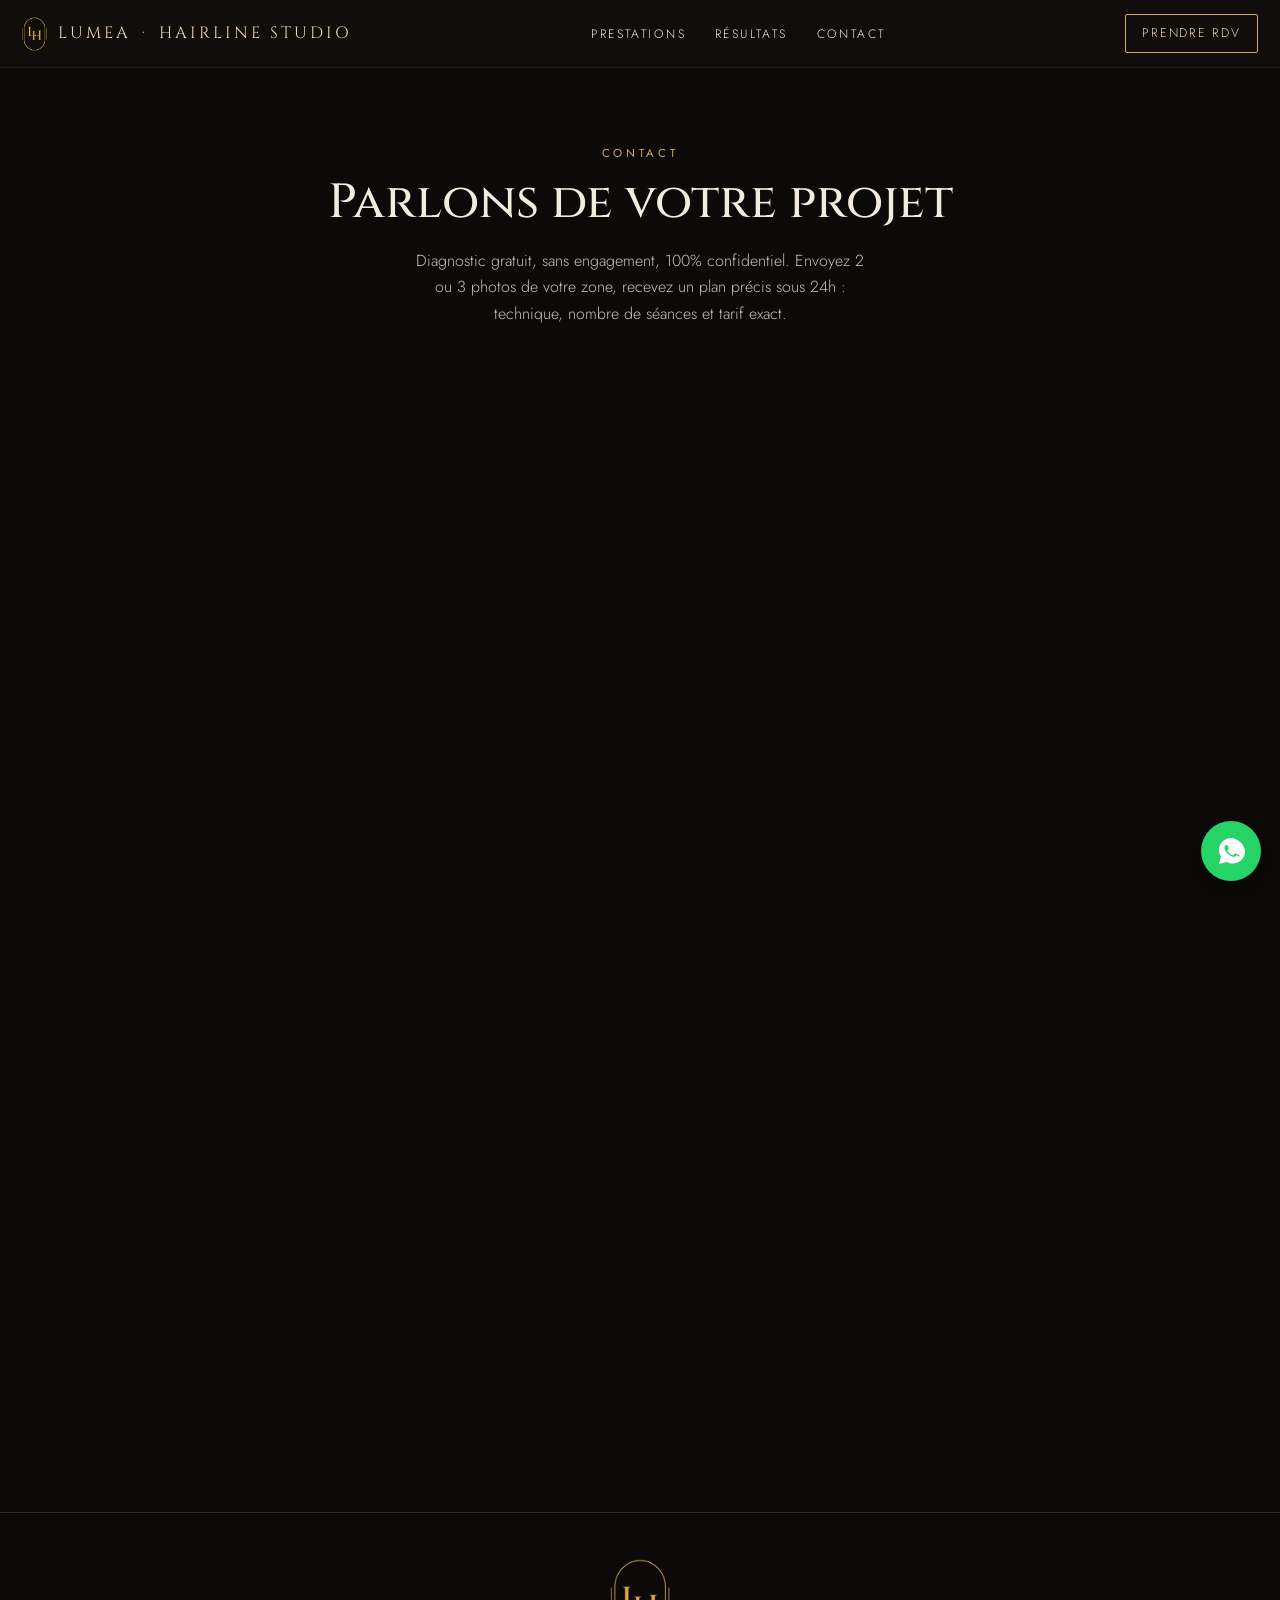
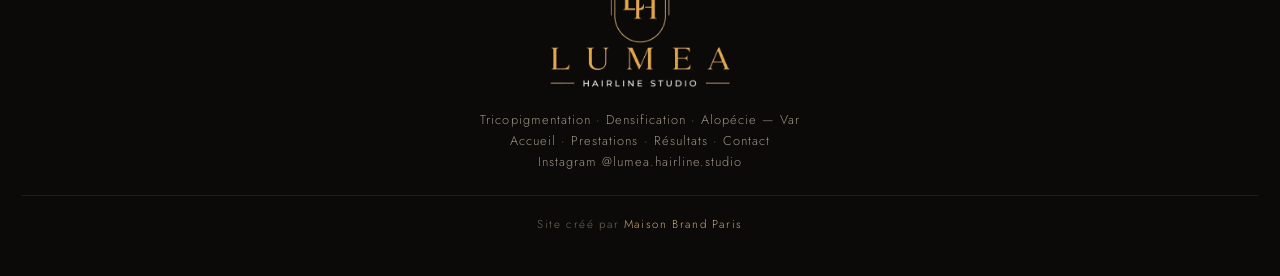
==== commit e9dc6c35: "Menu hamburger plein ecran + eventail videos 3D pilote au scroll" ====
--- a/contact.html
+++ b/contact.html
@@ -37,7 +37,18 @@
     <a href="contact.html">Contact</a>
   </div>
   <a class="nav-cta" href="contact.html">Prendre RDV</a>
+  <button class="burger" id="burger" aria-label="Menu" aria-expanded="false"><span></span><span></span><span></span></button>
 </nav>
+<div class="menu-plein" id="menuPlein" aria-hidden="true">
+  <nav class="menu-liens">
+    <a href="index.html">Accueil</a>
+    <a href="prestations.html">Prestations</a>
+    <a href="resultats.html">Résultats</a>
+    <a href="contact.html">Contact</a>
+  </nav>
+  <div class="menu-pied">Tricopigmentation · Var<br>@lumea.hairline.studio</div>
+</div>
+
 <header class="entete-page">
   <p class="eyebrow">Contact</p>
   <h1>Parlons de votre projet</h1>
--- a/css/styles.css
+++ b/css/styles.css
@@ -22,7 +22,7 @@
 #progress{position:fixed;top:0;left:0;height:2px;width:0;background:linear-gradient(90deg,var(--or),var(--or-clair));z-index:100;box-shadow:0 0 12px rgba(201,169,110,.7)}
 
 /* ===== NAV ===== */
-nav{position:fixed;top:0;left:0;right:0;z-index:50;display:flex;align-items:center;justify-content:space-between;padding:.9rem 1.4rem;background:transparent;border-bottom:none;text-shadow:0 1px 10px rgba(0,0,0,.65)}
+nav{position:fixed;top:0;left:0;right:0;z-index:50;display:flex;align-items:center;justify-content:space-between;padding:.9rem 1.4rem;background:rgba(24,21,18,.42);backdrop-filter:blur(14px);-webkit-backdrop-filter:blur(14px);border-bottom:1px solid rgba(201,169,110,.1)}
 .logo{font-family:'Cinzel',serif;font-size:1.02rem;letter-spacing:.18em;color:var(--or-clair);display:flex;align-items:center;gap:.7rem}
 .logo-mark{height:34px;width:auto;display:block}
 .logo span{color:var(--or)}
@@ -163,7 +163,8 @@
 .duo{display:grid;gap:2.2rem;align-items:center}
 @media(min-width:760px){.duo{grid-template-columns:1fr 1fr}.duo.inverse .duo-img{order:2}}
 .duo-img{border:1px solid var(--ligne);border-radius:4px;overflow:hidden;box-shadow:0 24px 60px rgba(0,0,0,.5)}
-.duo-img img{transition:transform .2s linear;will-change:transform;transform:translateY(var(--py,0)) scale(1.12)}
+.duo-img img{display:block;width:100%}
+.duo-img.parallax img{transition:transform .2s linear;will-change:transform;transform:translateY(var(--py,0)) scale(1.12)}
 .duo ul{list-style:none;margin-top:1.2rem}
 .duo li{padding:.55rem 0;border-top:1px solid var(--ligne);font-size:.95rem;color:#C9C2B4}
 .duo li b{color:var(--creme);font-weight:500}
@@ -357,3 +358,46 @@
   h2 .mot{opacity:1;transform:none;transition:none}
   .wa-bulle{animation:none}
 }
+
+/* ===== FIL INSTAGRAM ===== */
+.ig-fil{max-width:540px;margin:2rem auto 0;border:1px solid var(--ligne);border-radius:4px;overflow:hidden;background:#000}
+.ig-fil iframe{display:block;width:100%;height:480px;border:0}
+@media(min-width:720px){.ig-fil iframe{height:560px}}
+
+/* ===== BURGER + MENU PLEIN ÉCRAN ===== */
+.burger{display:flex;flex-direction:column;justify-content:center;gap:5px;width:44px;height:44px;background:transparent;border:1px solid rgba(201,169,110,.35);border-radius:3px;cursor:pointer;padding:0 10px;z-index:120;position:relative}
+.burger span{display:block;height:1.5px;background:var(--or-clair);transition:.35s cubic-bezier(.22,1,.36,1);transform-origin:center}
+@media(min-width:860px){.burger{display:none}}
+body.menu-ouvert .burger span:nth-child(1){transform:translateY(6.5px) rotate(45deg)}
+body.menu-ouvert .burger span:nth-child(2){opacity:0;transform:scaleX(0)}
+body.menu-ouvert .burger span:nth-child(3){transform:translateY(-6.5px) rotate(-45deg)}
+.menu-plein{position:fixed;inset:0;z-index:110;background:rgba(8,7,5,.88);backdrop-filter:blur(20px);-webkit-backdrop-filter:blur(20px);display:flex;flex-direction:column;align-items:center;justify-content:center;gap:3rem;opacity:0;pointer-events:none;transition:opacity .45s ease}
+body.menu-ouvert .menu-plein{opacity:1;pointer-events:auto}
+.menu-liens{display:flex;flex-direction:column;align-items:center;gap:1.6rem}
+.menu-liens a{font-family:'Cinzel',serif;font-size:clamp(1.6rem,7vw,2.2rem);letter-spacing:.12em;text-transform:uppercase;color:var(--creme);opacity:0;transform:translateY(26px);transition:opacity .55s cubic-bezier(.22,1,.36,1),transform .55s cubic-bezier(.22,1,.36,1),color .3s}
+.menu-liens a:hover{color:var(--or)}
+body.menu-ouvert .menu-liens a{opacity:1;transform:none}
+body.menu-ouvert .menu-liens a:nth-child(1){transition-delay:.1s}
+body.menu-ouvert .menu-liens a:nth-child(2){transition-delay:.18s}
+body.menu-ouvert .menu-liens a:nth-child(3){transition-delay:.26s}
+body.menu-ouvert .menu-liens a:nth-child(4){transition-delay:.34s}
+.menu-pied{text-align:center;font-size:.72rem;letter-spacing:.24em;text-transform:uppercase;color:var(--gris);opacity:0;transition:opacity .5s ease .45s}
+body.menu-ouvert .menu-pied{opacity:1}
+body.menu-ouvert{overflow:hidden}
+
+/* ===== SCÈNE VIDÉOS : ÉVENTAIL 3D AU SCROLL ===== */
+.scene-videos{padding:0;max-width:none;height:300vh;position:relative;background:var(--noir)}
+.scene-colle{position:sticky;top:0;height:100vh;height:100svh;overflow:hidden;display:flex;flex-direction:column;justify-content:center;align-items:center;perspective:1200px}
+.scene-lueur{position:absolute;top:50%;left:50%;width:70vmax;height:70vmax;transform:translate(-50%,-50%) scale(var(--lz,0));border-radius:50%;background:radial-gradient(circle,rgba(201,169,110,.22),rgba(201,169,110,.06) 45%,transparent 70%);pointer-events:none;transition:none}
+.scene-tete{text-align:center;margin-bottom:2rem;position:relative;z-index:2}
+.scene-tete h2{margin-bottom:0}
+.eventail{position:relative;display:flex;align-items:center;justify-content:center;width:100%;transform-style:preserve-3d}
+.tel{position:absolute;width:min(240px,52vw);aspect-ratio:9/16;border-radius:22px;overflow:hidden;border:1px solid rgba(201,169,110,.5);background:#000;box-shadow:0 30px 80px rgba(0,0,0,.6);will-change:transform;transform:translateX(0) rotate(0) scale(.94)}
+.tel[data-i="1"]{z-index:3}
+.tel[data-i="0"],.tel[data-i="2"]{z-index:2;filter:brightness(.75)}
+.tel video{width:100%;height:100%;object-fit:cover;display:block}
+@media(prefers-reduced-motion:reduce){
+  .scene-videos{height:auto;padding:4rem 1rem}
+  .scene-colle{position:static;height:auto;flex-direction:column;gap:1rem}
+  .tel{position:static;transform:none!important;margin:.5rem}
+}
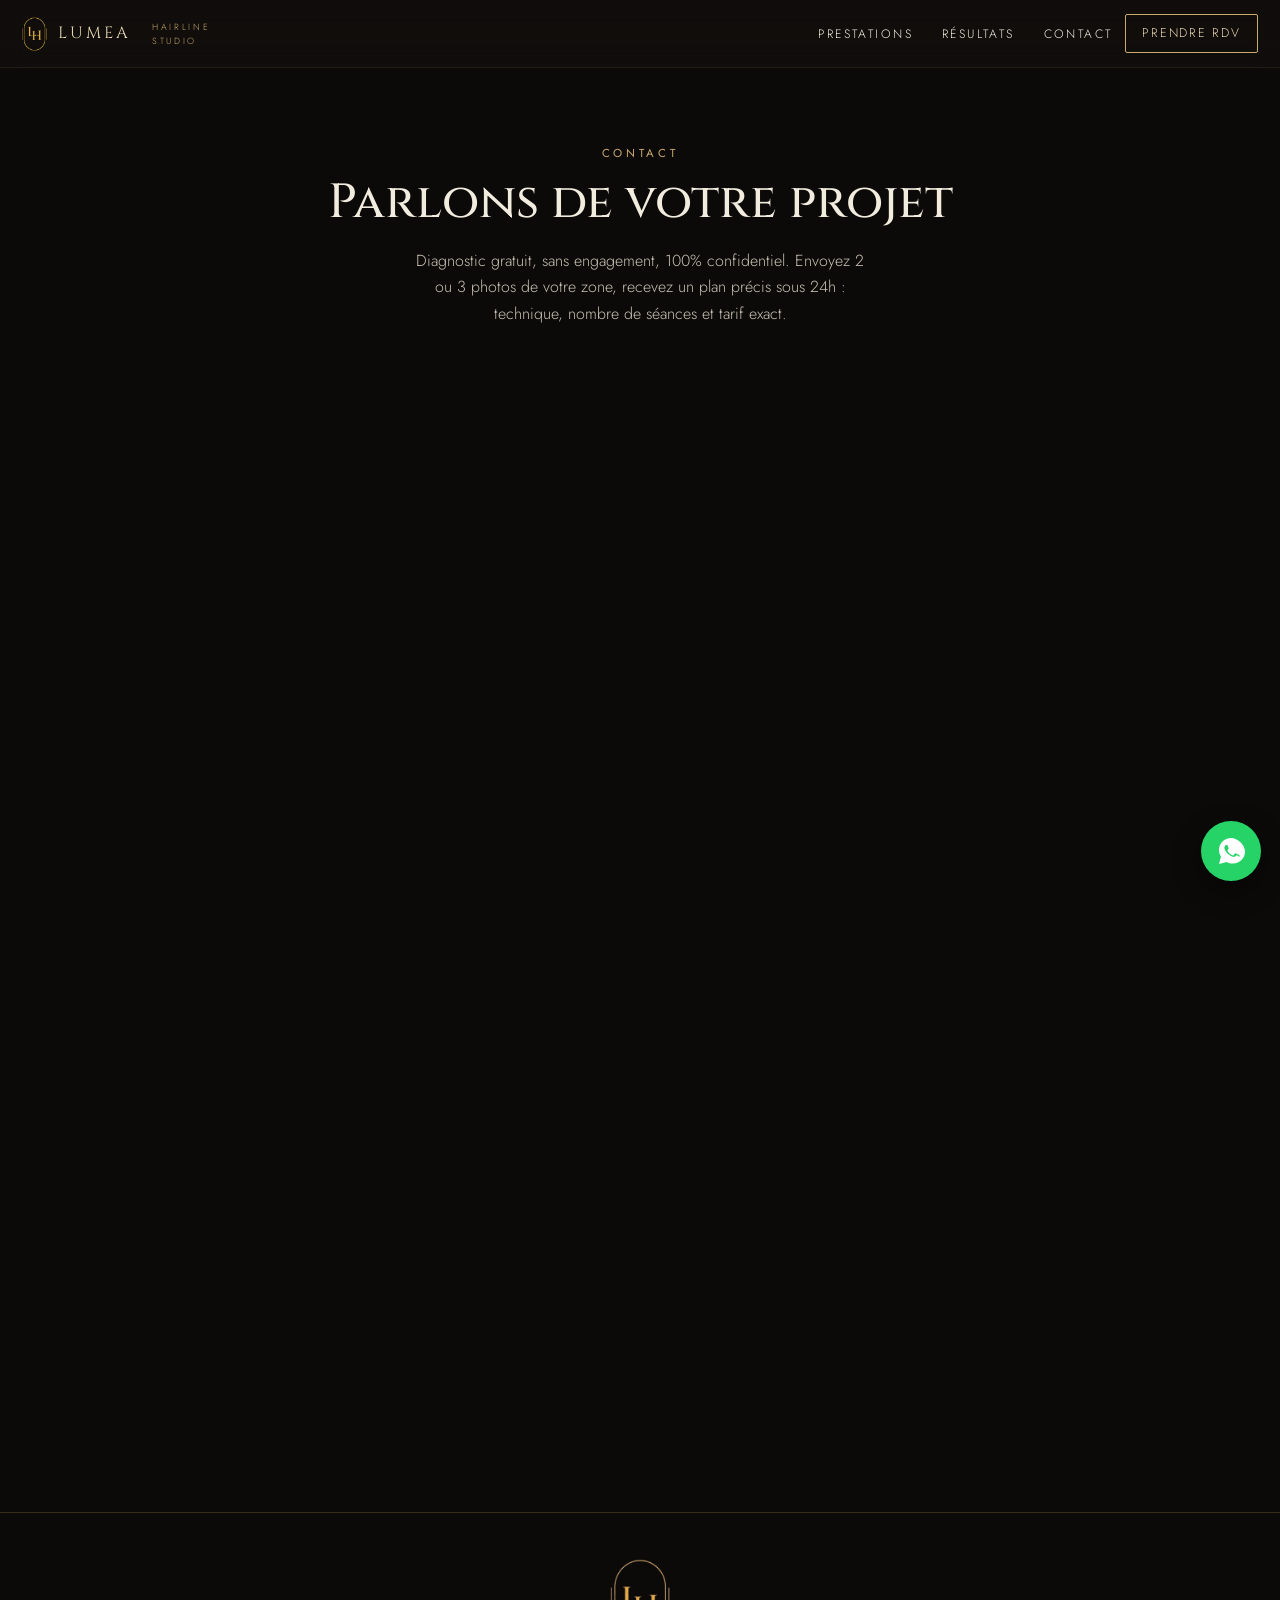
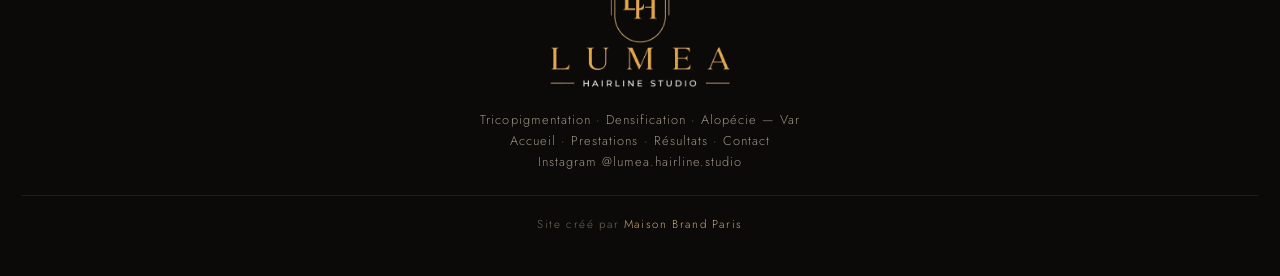
==== commit bfbf8417: "Logo Hairline/Studio 2 lignes + croix menu + eventail fiabilise + feed lumea_studio_brows" ====
--- a/contact.html
+++ b/contact.html
@@ -30,7 +30,7 @@
 <body>
 <div id="progress"></div>
 <nav>
-  <a class="logo" href="index.html"><img src="img/logo-mark.png" alt="LH" class="logo-mark">LUMEA <span>·</span> HAIRLINE STUDIO</a>
+  <a class="logo" href="index.html"><img src="img/logo-mark.png" alt="LH" class="logo-mark">LUMEA<span class="logo-sub">Hairline<br>Studio</span></a>
   <div class="nav-liens">
     <a href="prestations.html">Prestations</a>
     <a href="resultats.html">Résultats</a>
@@ -40,6 +40,7 @@
   <button class="burger" id="burger" aria-label="Menu" aria-expanded="false"><span></span><span></span><span></span></button>
 </nav>
 <div class="menu-plein" id="menuPlein" aria-hidden="true">
+  <button class="menu-fermer" id="menuFermer" aria-label="Fermer le menu">&times;</button>
   <nav class="menu-liens">
     <a href="index.html">Accueil</a>
     <a href="prestations.html">Prestations</a>
--- a/css/styles.css
+++ b/css/styles.css
@@ -278,14 +278,6 @@
 .note-globale{font-family:'Anton',sans-serif;font-size:2rem;color:var(--creme)}
 .note-globale small{font-family:'Jost',sans-serif;font-size:.75rem;letter-spacing:.18em;text-transform:uppercase;color:var(--gris);display:block}
 
-/* ===== REELS (vidéos verticales) ===== */
-.reels{display:flex;gap:1rem;margin-top:2.4rem;overflow-x:auto;scroll-snap-type:x mandatory;scrollbar-width:none;padding-bottom:.5rem}
-.reels::-webkit-scrollbar{display:none}
-.reel{flex:0 0 62%;max-width:300px;scroll-snap-align:center;border:1px solid var(--ligne);border-radius:10px;overflow:hidden;background:#000;box-shadow:0 20px 50px rgba(0,0,0,.5);transition:.35s}
-.reel:hover{border-color:var(--or);transform:translateY(-4px)}
-@media(min-width:720px){.reel{flex:0 0 31%}}
-.reel video{width:100%;aspect-ratio:9/16;object-fit:cover;display:block}
-
 /* ===== PRÉVISUALISATION IA ===== */
 .ia-img{border:1px solid var(--ligne);border-radius:10px;overflow:hidden;box-shadow:0 24px 60px rgba(0,0,0,.55);max-width:420px;margin:0 auto}
 
@@ -385,19 +377,43 @@
 body.menu-ouvert .menu-pied{opacity:1}
 body.menu-ouvert{overflow:hidden}
 
-/* ===== SCÈNE VIDÉOS : ÉVENTAIL 3D AU SCROLL ===== */
-.scene-videos{padding:0;max-width:none;height:300vh;position:relative;background:var(--noir)}
-.scene-colle{position:sticky;top:0;height:100vh;height:100svh;overflow:hidden;display:flex;flex-direction:column;justify-content:center;align-items:center;perspective:1200px}
-.scene-lueur{position:absolute;top:50%;left:50%;width:70vmax;height:70vmax;transform:translate(-50%,-50%) scale(var(--lz,0));border-radius:50%;background:radial-gradient(circle,rgba(201,169,110,.22),rgba(201,169,110,.06) 45%,transparent 70%);pointer-events:none;transition:none}
-.scene-tete{text-align:center;margin-bottom:2rem;position:relative;z-index:2}
-.scene-tete h2{margin-bottom:0}
-.eventail{position:relative;display:flex;align-items:center;justify-content:center;width:100%;transform-style:preserve-3d}
-.tel{position:absolute;width:min(240px,52vw);aspect-ratio:9/16;border-radius:22px;overflow:hidden;border:1px solid rgba(201,169,110,.5);background:#000;box-shadow:0 30px 80px rgba(0,0,0,.6);will-change:transform;transform:translateX(0) rotate(0) scale(.94)}
-.tel[data-i="1"]{z-index:3}
-.tel[data-i="0"],.tel[data-i="2"]{z-index:2;filter:brightness(.75)}
+
+/* ===== NAV : logo deux lignes + espaces ===== */
+nav{gap:.8rem}
+.logo{flex:1;min-width:0;align-items:center}
+.logo-sub{display:inline-block;font-family:'Jost',sans-serif;font-size:.56rem;letter-spacing:.3em;text-transform:uppercase;color:var(--or);line-height:1.5;margin-left:.6rem;vertical-align:middle}
+@media(max-width:560px){
+  .logo{font-size:.86rem;letter-spacing:.1em;gap:.45rem}
+  .logo-mark{height:26px}
+  .logo-sub{font-size:.5rem;letter-spacing:.22em;margin-left:.45rem}
+  .nav-cta{font-size:.66rem;padding:.45rem .65rem;letter-spacing:.06em;flex:none}
+}
+
+/* ===== CROIX DE FERMETURE DU MENU ===== */
+.menu-fermer{position:absolute;top:1rem;right:1.1rem;width:48px;height:48px;background:transparent;border:1px solid rgba(201,169,110,.4);border-radius:50%;color:var(--or-clair);font-size:1.7rem;line-height:1;cursor:pointer;transition:.3s;z-index:5}
+.menu-fermer:hover{border-color:var(--or);transform:rotate(90deg)}
+
+/* ===== SCÈNE VIDÉOS : ÉVENTAIL (ouverture à l'apparition) ===== */
+.scene-videos{padding:3rem 0 4.5rem;max-width:none;position:relative;background:var(--noir);--ec:300px;--rot:7deg}
+@media(max-width:719px){.scene-videos{--ec:27vw;--rot:5deg}}
+.scene-colle{position:relative;display:flex;justify-content:center;align-items:center;perspective:1200px}
+.scene-lueur{position:absolute;top:50%;left:50%;width:70vmax;height:70vmax;transform:translate(-50%,-50%) scale(0);border-radius:50%;background:radial-gradient(circle,rgba(201,169,110,.22),rgba(201,169,110,.06) 45%,transparent 70%);pointer-events:none;transition:transform 1.4s cubic-bezier(.22,1,.36,1)}
+.scene-videos.ouvert .scene-lueur{transform:translate(-50%,-50%) scale(1)}
+.eventail{position:relative;width:100%;height:min(64vh,560px)}
+.tel{position:absolute;left:50%;top:50%;width:min(250px,54vw);aspect-ratio:9/16;border-radius:22px;overflow:hidden;border:1px solid rgba(201,169,110,.5);background:#000;box-shadow:0 30px 80px rgba(0,0,0,.6);will-change:transform;transition:transform 1.1s cubic-bezier(.22,1,.36,1),filter 1.1s ease}
 .tel video{width:100%;height:100%;object-fit:cover;display:block}
+.tel[data-i="0"]{transform:translate(-50%,-50%) rotate(-6deg) scale(.94);z-index:2;filter:brightness(.7)}
+.tel[data-i="1"]{transform:translate(-50%,-50%) scale(.96);z-index:3}
+.tel[data-i="2"]{transform:translate(-50%,-50%) rotate(6deg) scale(.94);z-index:2;filter:brightness(.7)}
+.scene-videos.ouvert .tel[data-i="0"]{transform:translate(-50%,-50%) translateX(calc(var(--ec)*-1)) translateY(14px) rotate(calc(var(--rot)*-1)) scale(.96);filter:brightness(.95);transition-delay:.08s}
+.scene-videos.ouvert .tel[data-i="1"]{transform:translate(-50%,-50%) scale(1.08)}
+.scene-videos.ouvert .tel[data-i="2"]{transform:translate(-50%,-50%) translateX(var(--ec)) translateY(14px) rotate(var(--rot)) scale(.96);filter:brightness(.95);transition-delay:.16s}
+.scene-videos.ouvert .tel{animation:telFlotte 5s ease-in-out 1.3s infinite alternate}
+.scene-videos.ouvert .tel[data-i="0"]{animation-delay:1.5s}
+.scene-videos.ouvert .tel[data-i="2"]{animation-delay:1.7s}
+@keyframes telFlotte{to{margin-top:-10px}}
 @media(prefers-reduced-motion:reduce){
-  .scene-videos{height:auto;padding:4rem 1rem}
-  .scene-colle{position:static;height:auto;flex-direction:column;gap:1rem}
-  .tel{position:static;transform:none!important;margin:.5rem}
-}
+  .tel,.scene-lueur{transition:none;animation:none!important}
+  .scene-videos .tel[data-i="0"]{transform:translate(-50%,-50%) translateX(calc(var(--ec)*-1))}
+  .scene-videos .tel[data-i="2"]{transform:translate(-50%,-50%) translateX(var(--ec))}
+}
